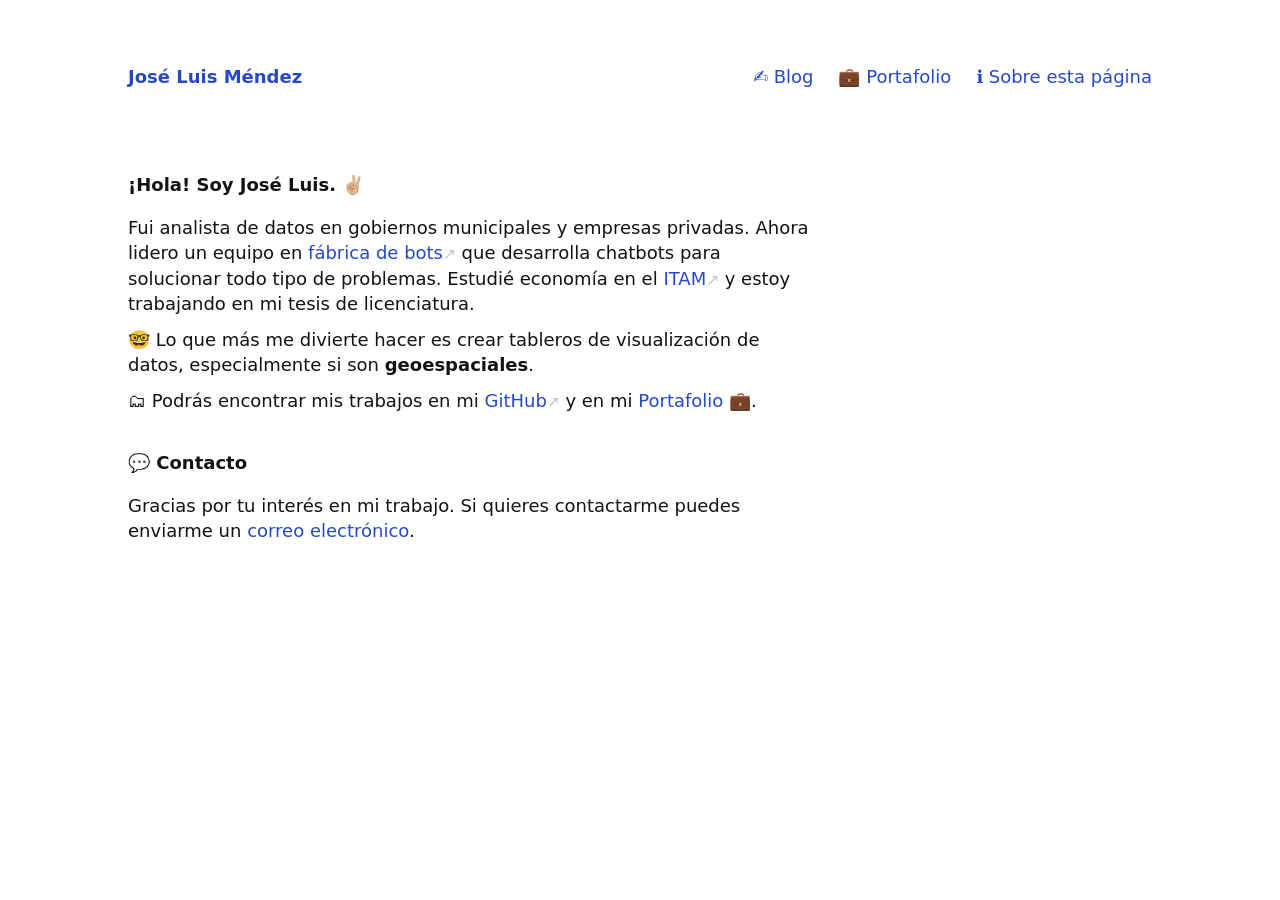
==== index.html @ a1c0e1ff "Add Veamos MTY project to portfolio." ====
<!-- JOHN DOE’S PAGE - https://github.com/cadars/john-doe/ -->

<!DOCTYPE html>
<html lang="en">
  <head>
    <meta charset="utf-8">
    <meta name="viewport" content="width=device-width,initial-scale=1">
    
    <title>José Luis Méndez</title>
    <link rel="icon" href="data:image/svg+xml,<svg xmlns=%22http://www.w3.org/2000/svg%22 viewBox=%220 0 100 100%22><text y=%22.9em%22 font-size=%2290%22>🏡</text></svg>">
    <meta name="José Luis Méndez" content="Homepage of José Luis Méndez">
    
    <!-- Recommended minimum -->
    <meta property="og:title" content="José Luis Méndez">
    <meta property="og:description" content="Homepage of José Luis Méndez">
    <meta property="og:image" content="img/site-image.jpg">
    <meta name="twitter:card" content="summary_large_image">
    
    <!-- You could also inline the stylesheet -->
    <link rel="stylesheet" href="style.css">
    
  </head>
  <body>
    
    <!--Page header-->
    <header>
      <h1>
        <a href="#home">José Luis Méndez</a>
      </h1>
      <nav>
        <a href="#blog">✍️ Blog</a>
        <a href="#portfolio">💼 Portafolio</a>
        <a href="#about">ℹ️ Sobre esta página</a>
      </nav>
    </header>
    
    <!--Main content-->
    <main>
      
      <section id="home"> <!-- HOME -->
        
        <h1>¡Hola! Soy José Luis. ✌🏼</h1>

        <p>Fui analista de datos en gobiernos municipales y empresas privadas. Ahora lidero un equipo en <a href="https://fabricadebots.mx/">fábrica de bots</a> que desarrolla chatbots para solucionar todo tipo de problemas. Estudié economía en el <a href="https://www.itam.mx/">ITAM</a> y estoy trabajando en mi tesis de licenciatura.</p>
        <p>🤓 Lo que más me divierte hacer es crear tableros de visualización de datos, especialmente si son <b>geoespaciales</b>.
        <p>🗂 Podrás encontrar mis trabajos en mi <a href="https://github.com/joseluis-mc">GitHub</a> y en mi <a href="#portfolio">Portafolio</a> 💼.</p>

        <br>

        <h1>💬 Contacto</h1>

        <p>Gracias por tu interés en mi trabajo. Si quieres contactarme puedes enviarme un <a href="mailto: mendezcarrillojl@gmail.com">correo electrónico</a>.
        
      </section>
      
      <section id="about"> <!-- ABOUT -->
        
        <h1>Sobre esta página</h1>
        <p>Esta página está basada en la página web de <a href="https://carlineng.com/#home">Carlin Eng</a>, que a su vez está basada en el formato de <a href="https://github.com/cadars/john-doe/">John Doe</a>. Ese formato es un sitio web de un solo archivo escrito solamente con HTML y algo de CSS. Si quieres ver el código de este sitio lo podrás encontrar <a href="https://github.com/joseluis-mc/joseluis-mc.github.io">aquí</a>.</p>
      </section>
      
      <section id="blog"> <!-- BLOG -->
        
        <article>
          <label for="primer-blog", class="post-title">Viajar en el tiempo</label>
          <time datetime="2022-01-01">01.01.2023</time>
          <input type="checkbox" id="primer-blog" />
          <div class="post-body">
            <p>
              Este año (2023) voy a viajar en el tiempo. Creé mi sitio web personal (aunque todavía no me aviento a pagar mi propio dominio) y comenzaré un blog.
              ¿Por qué?  Porque para cerrar el año 2022, escuché el mejor episodio de un podcast en todo el año y leí la mejor publicación en todo el año.  
              El podcast fue el último episodio del año de <a href="https://www.youtube.com/@Waveform">Waveform</a>:
              <a href="https://www.youtube.com/watch?v=26WvISI14g0&t=740s&ab_channel=WVFRMPodcast"><em>ICANN and the 7 Keys to the Internet</em></a>.
              Y el artículo lo publicó mi sitio de noticias favorito, <a href="https://www.theverge.com/">The Verge</a>
              (el cual curiosamente se está convirtiendo en un sitio de blogs): <a href="https://www.theverge.com/23513418/bring-back-personal-blogging"><em>Bring back personal blogging</em></a>.
            </p>
            <p>
              Así que este es mi primer blog. Y como el resto de las personas que han comenzado un blog, quiero explicar por qué lo estoy haciendo y por qué creo 
              que es importante que todas las personas publiquen y consuman contenido en este formato. Hablaré de 3 cosas:
              <ol>
                <li>¿Por qué es valioso tener un sitio web? (Inspirado por el episodio de Waveform)</li>
                <li>¿Por qué es importante tener un blog? (Inspirado por el blog en The Verge)</li>
                <li>¿Qué puedes esperar de este blog?</li>
              </ol>
            </p>
            <h2>1️⃣ ¿Por qué es valioso tener un sitio web?</h2>
            <p>
              El episodio de Waveform cuenta la historia de cómo alguien quería comprar el dominio pizza.pizza, solamente para darse cuenta de que alguien ya lo tenía. 
              Y por mera curiosidad se adentró en el mundo de los dominios en el Internet. Les recomiendo escuchar el podcast completo, pero el resumen es que lo que 
              hoy conocemos como links, fueron una primera solución al problema de identificar fácilmente las direcciones IP de los sitios web existentes (que creían 
              en cantidad rápidamente). Pero el problema empeoró cuando el Internet se abrió para el uso común. Rápidamente las personas comenzaron a solicitar (y 
              obtener) nombres de dominios al mayoreo. La solución técnica para el problema de escala para llevar un control de todos los dominios que se solicitaban 
              es interesante, pero no el punto que me resaltó cuando escuché el podcast.
            </p>
            <p>
              Me di cuenta que un dominio es literalmente tu dirección en el Internet. Un dominio corto, memorable y directamente relacionado con tu persona es valioso. 
              Y más en un mundo donde todo sucede en línea. Y me pregunté por qué no había pensado en conseguir un dominio o crear mi propio sitio web antes. La 
              respuesta fue obvia, porque ya tengo múltiples direcciones en Internet. Cada una de mis cuentas en todas las redes sociales y aplicaciones que uso 
              tienen un perfil y su propio enlace. Pero esas cuentas y esos perfiles, aunque sean míos, no son realmente míos. Son documentos que viven en el espacio 
              de otra persona; yo solo estoy rentando un lugar en la casa de alguien más.
            </p>
            <h2>2️⃣ ¿Por qué es importante tener un blog?</h2>
            <p>
              El blog en The Verge habla de una época en el Internet donde todos (o la gran mayoría) de los usuarios tenían un blog. Publicaban sus ideas en el formato 
              que querían para que los pudiera leer cualquiera que llegara a su sitio web. Sin intermediarios, sin aplicaciones, sin nada más que una caja de comentarios 
              para que los lectores pudieran discutir la publicación. No había mecanismos de popularidad como likes y retweets. Las personas buscaban blogs que les 
              interesaban, publicaban sus comentarios y respondían a otros. Antes del 2004, las personas controlaban su contenido de principio a fin. La moderación del 
              contenido y los comentarios recaía en el dueño del sitio (mi casa, mis reglas).
            </p>
            <p>
              Tener un blog se trata de poder. Tener el poder de hablar de lo que a ti te gusta en tus propios términos. Tener el poder de moderar discusiones sobre 
              tu contenido. Tener el poder de crear y participar en comunidades digitales sin intermediarios. Por eso, además de crear mi página, estoy empezando este blog. 
              Para hablar sobre mí y sobre lo que me interesa, de la forma que mejor me parece. Y si en el camino encuentro personas que quieren leer lo que pienso, 
              será una gran alegría conectar con ellas. Así que viajaré en el tiempo unos 20 años, creando mi propio sitio con un blog para (tal vez) aportar al 
              futuro del Internet.
            </p>
            <h2>3️⃣ ¿Qué puedes esperar de este blog?</h2>
            <p>
              Sobre el formato, trataré de ser breve, siempre siguiendo una estructura de un tema, tres ideas y una conclusión.
            </p>
            <p>
              Sobre el contenido, hablaré de tecnología, política, negocios y de mi recorrido como corredor.
            </p>
            <p>
              Sobre la discusión de mis publicaciones, por ahora no tendré comentarios, pero siempre podrás responderme a mi <a href="mailto: mendezcarrillojl@gmail.com">correo personal</a>.
            </p>
          </div>
        </article>

      </section>

      <section id="portfolio"> <!-- PORTFOLIO -->

        <div class="slides">
          <figure><p>He colaborado en proyectos para crear tres tipos de productos: chatbots, tableros y aplicaciones web.</p></figure>
          <figure>
            <h1>Seguridad Vial - San Pedro Garza García</h1>
            <p>Tablero con visualizaciones utilizando los datos de hechos viales en el municipio entre 2015 y 2021.</p>
            <a href="https://seguridadvial.sanpedro.gob.mx/">Enlace</a>
          </figure>
          <figure>
            <h1>Chatbot San Pedro Street & Food Market</h1>
            <p>Chatbot en WhatsApp, Facebook e Instagram para registrar expositores, responder a preguntas frecuentes y recibir pagos.</p>
            <a href="https://instagram.com/streetmarketmx?igshid=YmMyMTA2M2Y=">Enlace</a>
          </figure>
          <figure>
            <h1>Esperanza</h1>
            <p>Chatbot para el Poder Judicial de Puebla que informa a mujeres sobre cómo solicitar una orden de protección en ese Estado.</p>
            <a href="https://www.facebook.com/Esperanza-del-Poder-Judicial-del-Estado-de-Puebla-103129299112056">Enlace</a>
          </figure>
          <figure>
            <h1>Veamos Monterrey</h1>
            <p>Chatbot para un programa que realiza exámenes de la vista y entrega lentes gratuitos a estudiantes de primaria y secundaria en Monterrey. El chatbot responde preguntas frecuentes y recibe solicitudes para participar en el programa.</p>
            <a href="https://wa.link/n5j63s">Enlace</a>
          </figure>
          <figure>
            <h1>Chatbot Notaría #2 de Monterrey</h1>
            <p>Chatbot en WhatsApp y Facebook para responder a preguntas frecuentes, enviar requisitos por correo electrónico, agendar citas y recibir documentos para trámites.</p>
            <a href="https://www.facebook.com/notaria2mty">Enlace</a>
          </figure>
        </div>

      </section>
        
      <section id="another-page"> <!-- ANOTHER PAGE -->
        
        <p>This page is not referenced in the menu, yet it exists.</p>
        <p><a href="#about">← back</a></p>
        
      </section>
      
    </main>
    
    <!-- ----------
    LIGHTBOX IMAGES
    ----------- -->

    <!-- PHOTOS grid -->
    
    <a href="#photos" class="lightbox" id="img-01"><img loading="lazy" alt="" src="//dummyimage.com/3000x3000/ddd/bbb"></a>
    <a href="#photos" class="lightbox" id="img-02"><img loading="lazy" alt="" src="//dummyimage.com/4000x3000/ddd/bbb"></a>
    <a href="#photos" class="lightbox" id="img-03"><img loading="lazy" alt="" src="//dummyimage.com/3000x4000/ddd/bbb"></a>
    <a href="#photos" class="lightbox" id="img-04"><img loading="lazy" alt="" src="//dummyimage.com/3000x3000/ddd/bbb"></a>
    <a href="#photos" class="lightbox" id="img-05"><img loading="lazy" alt="" src="//dummyimage.com/4000x3000/ddd/bbb"></a>
    <a href="#photos" class="lightbox" id="img-06"><img loading="lazy" alt="" src="//dummyimage.com/3000x4000/ddd/bbb"></a>
    <a href="#photos" class="lightbox" id="img-07"><img loading="lazy" alt="" src="//dummyimage.com/3000x3000/ddd/bbb"></a>
    <a href="#photos" class="lightbox" id="img-08"><img loading="lazy" alt="" src="//dummyimage.com/4000x3000/ddd/bbb"></a>
    <a href="#photos" class="lightbox" id="img-09"><img loading="lazy" alt="" src="//dummyimage.com/3000x4000/ddd/bbb"></a>
    <a href="#photos" class="lightbox" id="img-10"><img loading="lazy" alt="" src="//dummyimage.com/3000x3000/ddd/bbb"></a>
    <a href="#photos" class="lightbox" id="img-11"><img loading="lazy" alt="" src="//dummyimage.com/4000x3000/ddd/bbb"></a>
    <a href="#photos" class="lightbox" id="img-12"><img loading="lazy" alt="" src="//dummyimage.com/3000x4000/ddd/bbb"></a>
    <a href="#photos" class="lightbox" id="img-13"><img loading="lazy" alt="" src="//dummyimage.com/3000x3000/ddd/bbb"></a>
    <a href="#photos" class="lightbox" id="img-14"><img loading="lazy" alt="" src="//dummyimage.com/4000x3000/ddd/bbb"></a>
    <a href="#photos" class="lightbox" id="img-15"><img loading="lazy" alt="" src="//dummyimage.com/3000x4000/ddd/bbb"></a>    
    
    <!-- Other images -->
    
    <a href="#about" class="lightbox" id="img-about"><img loading="lazy" alt="" src="//dummyimage.com/2400x1200/ddd/bbb"></a>
    
  </body>
</html>
---- style.css ----
* { margin: 0; padding: 0; box-sizing: border-box;
  
  /* Color scheme */
  
  --textcolor: #121212;
  --bgcolor: #fff;
  --highlight: #2749c9;

}

@media (prefers-color-scheme: dark) {
  * {
    --textcolor: #dadada;
    --bgcolor: #141414;
    --highlight: #ffc400;
  }
}

body {
  font-size: 18px;
  font-family: system-ui, sans-serif;
  line-height: 1.4;
  color: var(--textcolor);
  background: var(--bgcolor);
  position: relative;
  max-width: 64em;  /* remove this for a full-width layout */
  margin: 0 auto;  /* centers the layout */
}

/* ------- Sections ------- */

section {
  padding: calc(6em + 5vw) 5vw 8vw 5vw;
  /* ! Everything below is needed ! */
  display: none;
  position: absolute;
  top: 0;
  min-height: 100vh;
  width: 100%;
  background: var(--bgcolor);
}

section:target { /* Show section */
  display: block;
}

section#home { /* Show #home by default */
  display: block;
}

/* ------- Header ------- */

header {
  padding: 5vw 5vw 0 5vw;
  display: flex;
  flex-wrap: wrap;
  position: absolute;
  width: 100%;
  z-index: 2;
}

header h1 {
  font-size: 1em;
  flex: 1; /* pushes nav to the right */
  white-space: nowrap;
  padding: 0 5vw .5em 0;
}

nav a:not(:last-of-type) {
  margin-right: 1.5vw;
}

/* ------- General ------- */

a {
  text-decoration: none;
  color: var(--highlight);
}

a:hover {
  border-bottom: 1px solid;
}

section h1 {
  font-size: 1em;
  margin: 0 0 1em 0;
}

h2, h3, h4 {
  font-size: 1em;
  font-weight: 600;
  margin: 1.6em 0 .6em 0;
}

p, ul, ol, article {
  max-width: 60ch; /* Limit line-length to 60 characters */
  margin-bottom: .6em;
}

ul {
  list-style-type: none;
}

ul li::marker {
  content: "\2022   ";
}

li {
  margin-bottom: .2em;
}

ul, ol {
  padding-left: 2ch;
}

b, strong {
  font-weight: 600;
}

small {
  font-size: .85em;
}

hr {
  height: 1px;
  border: 0;
  background: currentColor;
  opacity: .1;
  margin: 1.2em 0;
}

abbr {
  text-decoration: none;
}

abbr[title]:hover {
  opacity: .7;
  cursor: help;
}

blockquote {
  padding-left: 2ch;
  opacity: .7;
  margin-bottom: .6em;
  position: relative;
}

blockquote:before {
  content: "";
  position:absolute;
  left: 0;
  top: .3em;
  bottom: .3em;
  background: currentColor;
  width: 1px;
  opacity: .2;
}

img, svg, video, audio {
  display: block;
  max-width: 100%;
  height: auto;
  fill: currentColor;
}
  
code, textarea {
  font-family: ui-monospace, SF Mono, Menlo, Monaco, Andale Mono, monospace;
  font-size: 1em;
  opacity: .7;
}

a code {
  opacity:1;
}

pre, textarea { /* for code samples */
  font-size: .9em;
  color: inherit;
  line-height:inherit;
  padding:.6em .9em;
  margin: .8em 0 1em 0;
  position: relative;
  display: block;
  width: 100%;
  white-space: pre;
  border:0;
  border-radius: 4px;
  background:rgba(255,255,100,.075);
  box-shadow: inset 1px 1px 0 rgba(0,0,0,.2), inset -1px -1px 0 rgba(0,0,0,.04) ;
}

/* Blog styling */
#blog p {
  max-width: 60ch;
  /* Limit line-length to 60 characters */
  margin-bottom: 0.6em;
  margin-top: 0.6em;
}

label.post-title {
  font-size: 1.1em;
  vertical-align: middle;
  font-weight: 700;
}

label.post-title:before {
  content: "";
}

label.post-title:after {
  content: "";
}

#blog input,
#blog input+.post-body {
  display: none;
}

#blog input:checked+.post-body {
  display: block;
}

/* Inline footnotes */

label {
  cursor: pointer;
  vertical-align: super;
  line-height: 1;
  font-size: .75em;
  padding-left: .1em;
}

label:hover {
  color: var(--highlight);
}

label:before {content:"[";}
label:after {content:"]";}

label + input,
label + input + small {
  display: none;
}

input:checked + small {
  display: block;
  padding: .8em 0 1em 2.5vw;;
}

/* Figures */

figure {
  margin: 2em 0 1.5em 0;
}

figure figcaption {
  margin: 0.8em 0 0 0;
  font-size: .85em;
  opacity: .7;
}

/* Responsive video embeds */

figure.video {
  position: relative;
  padding-bottom: 56.25%; /* 16:9 */
  height: 0;
  overflow: hidden;
}

figure.video iframe, figure.video object, figure.video embed {
  position: absolute;
  top: 0;
  left: 0;
  width: 100%;
  height: 100%;
  border: 0;
  visibility: hidden; /* so loading="lazy" should work? */
}

section:target iframe {
  visibility: visible;
}

/* External links */

a[href*="//"]:after { 
  font-weight: 300;
  font-size: .85em;
  content: "\2197"; /* top right arrow: ↗ */
  color: var(--textcolor);
  opacity: .25;
}

a[href*="//"]:hover:after {
  color: var(--highlight);
  opacity: 1;
}

/* File links */

a:before { 
  font-size: .7em;
  margin-right: .4em;
}

/* Add more filetypes here if you want */

a[href$=".pdf"]:before { content: "PDF"; }
a[href$=".txt"]:before { content: "TXT"; }
a[href$=".mp3"]:before { content: "MP3"; }
a[href$=".zip"]:before { content: "ZIP"; }
a[href$=".rar"]:before { content: "RAR"; }
a[href$=".jpeg"]:before,
a[href$=".jpg"]:before,
a[href$=".gif"]:before,
a[href$=".png"]:before { content: "IMG"; }

/* ------- News ------- */

article + article {
  margin-top: 4.5em;
}

article h2 {
  font-weight: 700;
  margin: 0 0 1em 0;
}

article time {
  margin-left: .6em;
  font-size: .8em;
  font-weight: 400;
  opacity: .7;
}

/* ------- Images Grid ------- */

.grid {
  display: grid;
  grid-gap: 5vmin;
  grid-template-columns: repeat(auto-fill, minmax(150px, 1fr)); /* 150px = minimum image size */
  grid-auto-flow: dense;
  padding: 2em 0;
}

.grid a {
  position: relative;
  border: 0;
}

.grid a:hover {
  transform: scale(.975);
}

/* For a square ratio */
.grid a:before {
  content: "";
  display: block;
  padding-top: 100%;
}

.grid a img {
  position: absolute;
  top: 0;
  width: 100%;
  height: 100%;
  object-fit: contain;
}

/* ------- Slideshow ------- */

.slides {
  position: fixed;
  top: 0;
  left: 0;
  right: 0;
  height: 100vh;
  overflow-y: scroll;
  scroll-snap-type: y mandatory;
}

.slides figure {
  height: 100vh;
  padding: 0 5vw;
  margin: 0;
  display: grid;
  place-items: center;
  align-content: center;
  scroll-snap-align: center;
}

.slides figure img {
  max-height: 88vh; /* Adjust if needed */
}

.slides figure.cover {
  padding: 0;
}

.slides figure.cover img {
  max-height: none;
  position: absolute;
  z-index: -1;
  width: 100vw;
  height: 100vh;
  object-fit: cover;
}

/* ------- Lightbox ------- */

.lightbox {
  display: none;
  color: var(--textcolor);
}

.lightbox:target {
  position: fixed;
  top: 0;
  right: 0;
  bottom: 0;
  left: 0;
  display: grid;
  place-items: center;
  align-content: center;
  background: var(--bgcolor);
  border: 0;
  z-index: 3;
}

.lightbox img {
  max-height: 100vh;
  z-index: 4;
}

.lightbox:target:before { /* Loading spinner */
  content:"";
  height: 2em;
  width: 2em;
  animation: spin .8s infinite linear;
  border: 1px solid;
  border-right-color: transparent;
  border-radius: 50%;
  display: block;
  position: absolute;
  transform: translateX(-50%);
  opacity: .25;
}

@keyframes spin {
  0% { transform: rotate(0deg); }
  100% { transform: rotate(360deg); }
}

.lightbox:target:after { /* × to close */
  content: "\00D7";
  position: fixed;
  font-size: 2em;
  font-weight: 200;
  line-height: 0;
  top: .75em;
  right: .5em;
  z-index: 4;
}

/* ------- Smaller screens ------- */

@media only screen and (max-width: 680px) {
  body { font-size: 16px; }
}

@media only screen and (max-width: 540px) {
  nav { width: 100%; } /* Fix for older webkit versions */
}

/* ------- Print ------- */

@media print {
  
  nav, .lightbox:target:after { display: none; }
  
  article, figure, img {
    page-break-inside: avoid;
    break-inside: avoid;
  }
  
  /* Inline footnotes */
  
  label + input + small { display: inline; }
  label + input + small:before { content: "["; }
  label + input + small:after { content: "]"; }
  
  /* Slides */
  
  .slides, .slides figure {
    position: relative;
    height: auto;
    padding: 0;
  }

  .slides figure img, .slides figure.cover img {
    max-height: auto;
    position: relative;
    z-index: 1;
    width: auto;
    height: 100vh;
    object-fit: contain;
  }
    
}
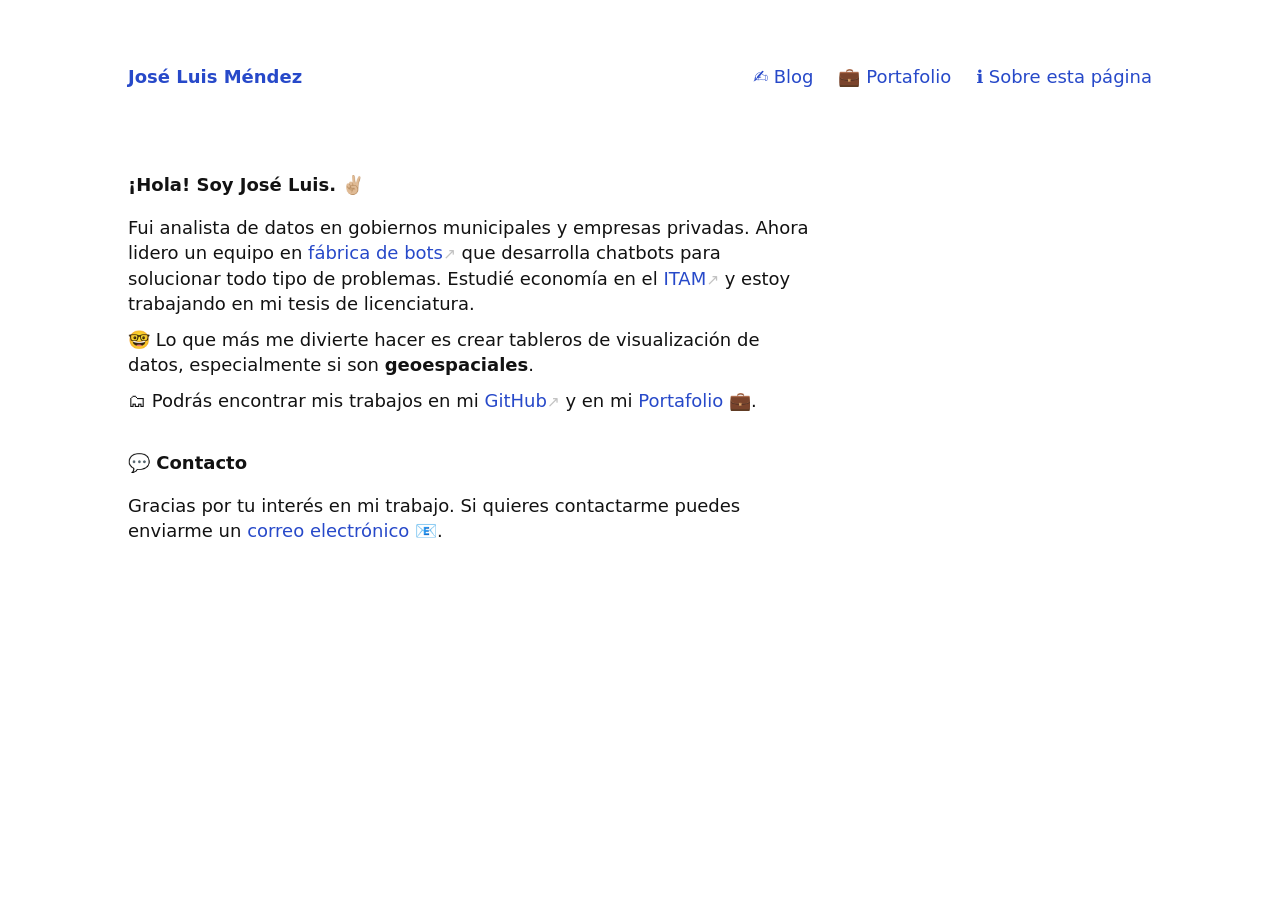
==== commit ec7b759c: "Update copy on Home section" ====
--- a/index.html
+++ b/index.html
@@ -49,7 +49,7 @@
 
         <h1>💬 Contacto</h1>
 
-        <p>Gracias por tu interés en mi trabajo. Si quieres contactarme puedes enviarme un <a href="mailto: mendezcarrillojl@gmail.com">correo electrónico</a>.
+        <p>Gracias por tu interés en mi trabajo. Si quieres contactarme puedes enviarme un <a href="mailto: mendezcarrillojl@gmail.com">correo electrónico</a> 📧.
         
       </section>
       
@@ -132,7 +132,7 @@
       <section id="portfolio"> <!-- PORTFOLIO -->
 
         <div class="slides">
-          <figure><p>He colaborado en proyectos para crear tres tipos de productos: chatbots, tableros y aplicaciones web.</p></figure>
+          <figure><p style="font-size: xx-large;">He colaborado en proyectos para crear tres tipos de productos: chatbots, tableros de datos y aplicaciones web.</p></figure>
           <figure>
             <h1>Seguridad Vial - San Pedro Garza García</h1>
             <p>Tablero con visualizaciones utilizando los datos de hechos viales en el municipio entre 2015 y 2021.</p>
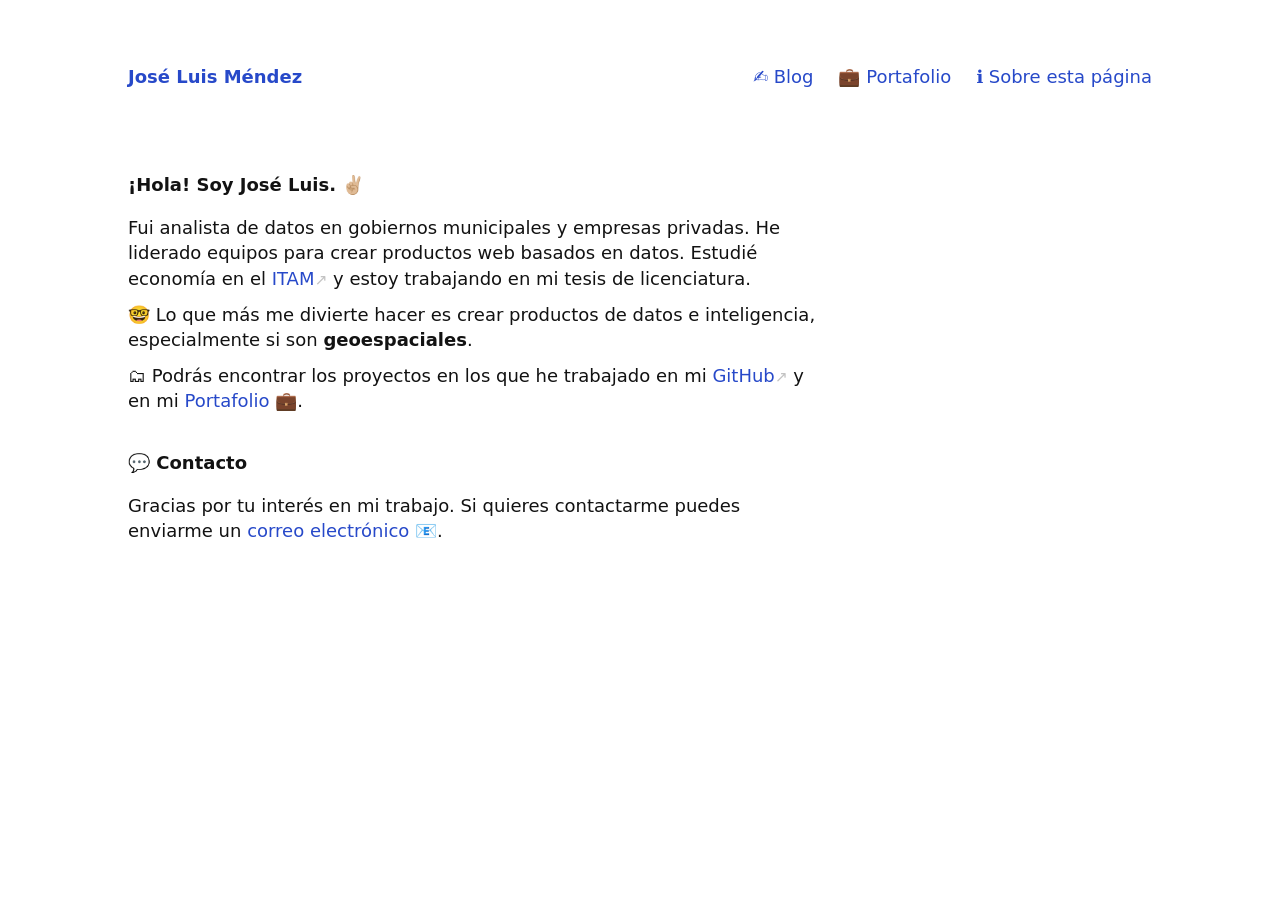
==== commit d780bc00: "Update index.html - Page Header Actualicé el copy del header de la página principal." ====
--- a/index.html
+++ b/index.html
@@ -41,9 +41,9 @@
         
         <h1>¡Hola! Soy José Luis. ✌🏼</h1>
 
-        <p>Fui analista de datos en gobiernos municipales y empresas privadas. Ahora lidero un equipo en <a href="https://fabricadebots.mx/">fábrica de bots</a> que desarrolla chatbots para solucionar todo tipo de problemas. Estudié economía en el <a href="https://www.itam.mx/">ITAM</a> y estoy trabajando en mi tesis de licenciatura.</p>
-        <p>🤓 Lo que más me divierte hacer es crear tableros de visualización de datos, especialmente si son <b>geoespaciales</b>.
-        <p>🗂 Podrás encontrar mis trabajos en mi <a href="https://github.com/joseluis-mc">GitHub</a> y en mi <a href="#portfolio">Portafolio</a> 💼.</p>
+        <p>Fui analista de datos en gobiernos municipales y empresas privadas. He liderado equipos para crear productos web basados en datos. Estudié economía en el <a href="https://www.itam.mx/">ITAM</a> y estoy trabajando en mi tesis de licenciatura.</p>
+        <p>🤓 Lo que más me divierte hacer es crear productos de datos e inteligencia, especialmente si son <b>geoespaciales</b>.
+        <p>🗂 Podrás encontrar los proyectos en los que he trabajado en mi <a href="https://github.com/joseluis-mc">GitHub</a> y en mi <a href="#portfolio">Portafolio</a> 💼.</p>
 
         <br>
 
@@ -132,27 +132,32 @@
       <section id="portfolio"> <!-- PORTFOLIO -->
 
         <div class="slides">
-          <figure><p style="font-size: xx-large;">He colaborado en proyectos para crear tres tipos de productos: chatbots, tableros de datos y aplicaciones web.</p></figure>
+          <figure><p">He colaborado en proyectos para crear tres tipos de productos: chatbots, tableros de datos y aplicaciones web.</p></figure>
+          <!-- Project: Seguridad Vial -->
           <figure>
             <h1>Seguridad Vial - San Pedro Garza García</h1>
             <p>Tablero con visualizaciones utilizando los datos de hechos viales en el municipio entre 2015 y 2021.</p>
             <a href="https://seguridadvial.sanpedro.gob.mx/">Enlace</a>
           </figure>
+          <!-- Project: Street Market -->
           <figure>
             <h1>Chatbot San Pedro Street & Food Market</h1>
             <p>Chatbot en WhatsApp, Facebook e Instagram para registrar expositores, responder a preguntas frecuentes y recibir pagos.</p>
             <a href="https://instagram.com/streetmarketmx?igshid=YmMyMTA2M2Y=">Enlace</a>
           </figure>
+          <!-- Project: Esperanza -->
           <figure>
             <h1>Esperanza</h1>
             <p>Chatbot para el Poder Judicial de Puebla que informa a mujeres sobre cómo solicitar una orden de protección en ese Estado.</p>
             <a href="https://www.facebook.com/Esperanza-del-Poder-Judicial-del-Estado-de-Puebla-103129299112056">Enlace</a>
           </figure>
+          <!-- Project: Veamos Monterrey -->
           <figure>
             <h1>Veamos Monterrey</h1>
             <p>Chatbot para un programa que realiza exámenes de la vista y entrega lentes gratuitos a estudiantes de primaria y secundaria en Monterrey. El chatbot responde preguntas frecuentes y recibe solicitudes para participar en el programa.</p>
             <a href="https://wa.link/n5j63s">Enlace</a>
           </figure>
+          <!-- Project: Notaría #2 de Monterrey -->
           <figure>
             <h1>Chatbot Notaría #2 de Monterrey</h1>
             <p>Chatbot en WhatsApp y Facebook para responder a preguntas frecuentes, enviar requisitos por correo electrónico, agendar citas y recibir documentos para trámites.</p>
